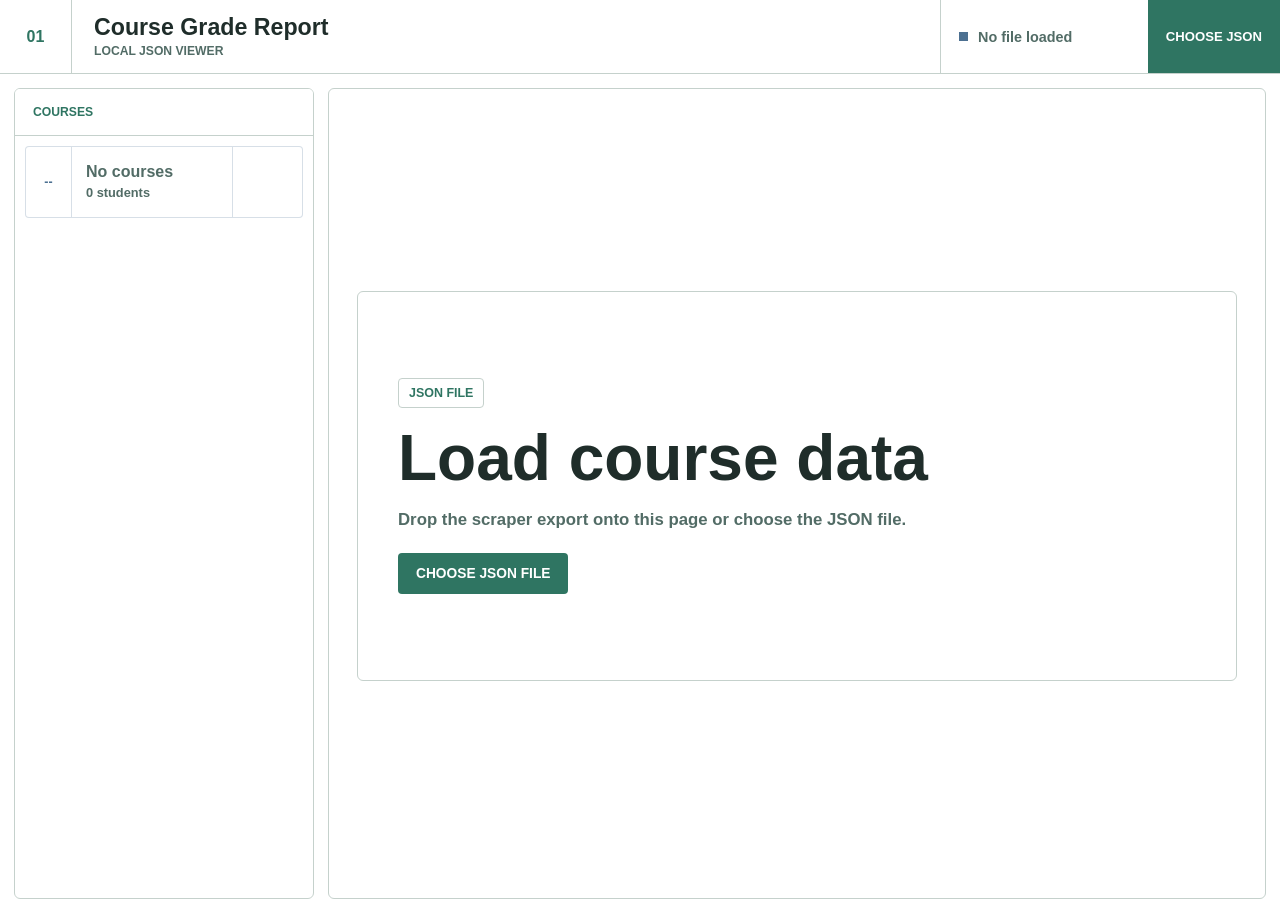
==== index.html @ b55ba125 "name update" ====
<!doctype html>
<html lang="en">
  <head>
    <meta charset="utf-8">
    <meta name="viewport" content="width=device-width, initial-scale=1">
    <title>Course Grade Report</title>
    <link rel="stylesheet" href="course_report.css">
  </head>
  <body>
    <header class="topbar">
      <a class="brand" href="#/">
        <span class="folio">01</span>
        <span class="brand-copy">
          <span class="brand-title">Course Grade Report</span>
          <span class="brand-subtitle">Local JSON viewer</span>
        </span>
      </a>
      <div class="file-controls">
        <span id="fileStatus" class="file-status">No file loaded</span>
        <button id="clearButton" class="clear-button" type="button">Clear file</button>
        <label class="compare-button">
          <input id="compareFileInput" type="file" accept=".json,application/json">
          Compare JSON
        </label>
        <label class="file-button">
          <input id="fileInput" type="file" accept=".json,application/json">
          Choose JSON
        </label>
      </div>
    </header>

    <main class="layout">
      <aside class="sidebar" aria-label="Courses">
        <div class="sidebar-heading">Courses</div>
        <nav id="courseNav" class="course-nav"></nav>
      </aside>
      <section id="app" class="content" aria-live="polite"></section>
    </main>

    <div id="dropOverlay" class="drop-overlay" aria-hidden="true">
      <div class="drop-panel">
        <span class="drop-marker">JSON</span>
        <span id="dropTitle">Drop JSON</span>
      </div>
    </div>

    <script src="course_report_config.js" defer></script>
    <script src="course_report_utils.js" defer></script>
    <script src="course_report_data.js" defer></script>
    <script src="course_report_render.js" defer></script>
    <script src="course_report.js" defer></script>
  </body>
</html>
---- course_report.css ----
:root {
  --page: #FFFFFF;
  --surface: #FFFFFF;
  --subtle: #FFFFFF;
  --panel: #FFFFFF;
  --panel-strong: #FFFFFF;
  --ink: #1F2D2A;
  --muted: #526C66;
  --rule: #C5D1CC;
  --rule-soft: rgba(76, 112, 145, 0.22);
  --accent: #2F7562;
  --accent-hover: #245F4E;
  --secondary: #4C7091;
  --risk: #B95A4A;
}

* {
  box-sizing: border-box;
}

html {
  background: var(--page);
  color: var(--ink);
  font-family: "Helvetica Neue", Helvetica, Arial, sans-serif;
  font-size: 16px;
  letter-spacing: 0;
}

body {
  background: var(--page);
  margin: 0;
  min-width: 320px;
}

body.drag-active {
  overflow: hidden;
}

button,
input,
select {
  font: inherit;
}

button {
  border: 0;
}

a {
  color: inherit;
}

.topbar {
  align-items: stretch;
  background: var(--surface);
  border-bottom: 1px solid var(--rule);
  border-left: 0;
  border-radius: 0;
  border-right: 0;
  border-top: 0;
  display: grid;
  grid-template-columns: minmax(0, 1fr) minmax(340px, auto);
  min-height: 74px;
  overflow: hidden;
  position: sticky;
  top: 0;
  z-index: 20;
}

.brand {
  align-items: stretch;
  display: grid;
  grid-template-columns: 72px minmax(0, 1fr);
  min-width: 0;
  text-decoration: none;
}

.folio {
  align-items: center;
  background: var(--surface);
  border-right: 1px solid var(--rule);
  color: var(--accent);
  display: flex;
  font-size: 1rem;
  font-variant-numeric: tabular-nums;
  font-weight: 800;
  justify-content: center;
  line-height: 1;
}

.brand-copy {
  align-content: center;
  display: grid;
  gap: 5px;
  min-width: 0;
  padding: 14px 22px;
}

.brand-title {
  font-size: 1.45rem;
  font-weight: 800;
  line-height: 1;
  overflow: hidden;
  text-overflow: ellipsis;
  white-space: nowrap;
}

.brand-subtitle {
  color: var(--muted);
  font-size: 0.76rem;
  font-weight: 800;
  line-height: 1;
  text-transform: uppercase;
}

.file-controls {
  align-items: stretch;
  border-left: 1px solid var(--rule);
  display: grid;
  grid-template-columns: minmax(0, 1fr) auto auto auto;
  min-width: 0;
}

.file-status {
  align-items: center;
  color: var(--muted);
  display: flex;
  font-size: 0.9rem;
  font-variant-numeric: tabular-nums;
  font-weight: 700;
  min-width: 0;
  overflow: hidden;
  padding: 0 18px;
  text-overflow: ellipsis;
  white-space: nowrap;
}

.file-status::before {
  background: var(--secondary);
  content: "";
  display: inline-block;
  flex: 0 0 auto;
  height: 9px;
  margin-right: 10px;
  width: 9px;
}

body.has-data .file-status::before {
  background: var(--accent);
}

.clear-button,
.compare-button,
.file-button {
  align-items: center;
  cursor: pointer;
  display: inline-flex;
  font-size: 0.82rem;
  font-weight: 800;
  justify-content: center;
  line-height: 1;
  min-width: 126px;
  padding: 0 18px;
  text-align: center;
  text-transform: uppercase;
  transition: background-color 220ms ease, color 220ms ease;
  white-space: nowrap;
}

.clear-button {
  background: var(--surface);
  border-left: 1px solid var(--rule);
  color: var(--muted);
  display: none;
}

body.has-data .clear-button {
  display: inline-flex;
}

.clear-button:hover,
.clear-button:focus {
  background: var(--panel);
  color: var(--risk);
  outline: 0;
}

.compare-button {
  background: var(--surface);
  border-left: 1px solid var(--rule);
  color: var(--secondary);
  display: none;
}

body.has-data .compare-button {
  display: inline-flex;
  color: var(--accent);
}

body.has-comparison .compare-button {
  color: var(--ink);
}

.compare-button:hover,
.compare-button:focus-within {
  background: var(--surface);
  color: var(--accent-hover);
  outline: 0;
}

.compare-button input {
  height: 1px;
  opacity: 0;
  overflow: hidden;
  position: absolute;
  width: 1px;
}

.file-button {
  background: var(--accent);
  color: var(--surface);
}

.file-button:hover,
.file-button:focus-within {
  background: var(--accent-hover);
  color: var(--surface);
}

.file-button input {
  height: 1px;
  opacity: 0;
  overflow: hidden;
  position: absolute;
  width: 1px;
}

.layout {
  display: grid;
  gap: 14px;
  grid-template-columns: 300px minmax(0, 1fr);
  margin: 14px;
  min-height: calc(100vh - 89px);
}

.sidebar,
.content {
  background: var(--surface);
  border: 1px solid var(--rule);
  border-radius: 6px;
  min-width: 0;
  overflow: hidden;
}

.sidebar-heading {
  background: var(--panel);
  border-bottom: 1px solid var(--rule);
  color: var(--accent);
  font-size: 0.76rem;
  font-weight: 800;
  letter-spacing: 0;
  padding: 16px 18px;
  text-transform: uppercase;
}

.course-nav {
  display: grid;
  gap: 8px;
  padding: 10px;
}

.course-link {
  align-items: stretch;
  background: var(--surface);
  border: 1px solid var(--rule-soft);
  border-radius: 4px;
  color: var(--ink);
  display: grid;
  gap: 0;
  grid-template-columns: 46px minmax(0, 1fr) 70px;
  min-height: 72px;
  overflow: hidden;
  text-decoration: none;
  transition: background-color 220ms ease, border-color 220ms ease;
}

.course-link:hover,
.course-link:focus,
.course-link.active {
  background: var(--subtle);
  border-color: var(--accent);
  color: var(--ink);
  outline: 0;
}

.course-link.active {
  background: linear-gradient(to right, var(--accent) 0 4px, var(--surface) 4px);
}

.course-link-index {
  align-items: center;
  border-right: 1px solid var(--rule-soft);
  color: var(--secondary);
  display: flex;
  font-size: 0.78rem;
  font-variant-numeric: tabular-nums;
  font-weight: 800;
  justify-content: center;
}

.course-link-main {
  align-content: center;
  display: grid;
  gap: 7px;
  min-width: 0;
  padding: 12px 14px;
}

.course-link-name {
  font-weight: 800;
  line-height: 1;
  min-width: 0;
  overflow: hidden;
  text-overflow: ellipsis;
  white-space: nowrap;
}

.course-link-meta {
  color: var(--muted);
  font-size: 0.8rem;
  font-variant-numeric: tabular-nums;
  font-weight: 700;
  line-height: 1;
  min-width: 0;
  overflow: hidden;
  text-overflow: ellipsis;
  white-space: nowrap;
}

.course-link-stat {
  align-items: center;
  border-left: 1px solid var(--rule-soft);
  color: var(--secondary);
  display: flex;
  font-size: 0.95rem;
  font-variant-numeric: tabular-nums;
  font-weight: 800;
  justify-content: center;
  padding: 0 10px;
}

.course-link.active .course-link-index,
.course-link.active .course-link-stat {
  color: var(--accent);
}

.empty-link {
  color: var(--muted);
}

.empty-state,
.message-state {
  display: grid;
  min-height: calc(100vh - 106px);
  padding: 24px;
}

.empty-state {
  align-items: center;
}

.empty-cover {
  display: grid;
  margin: 0 auto;
  max-width: 880px;
  min-height: 390px;
  width: 100%;
}

.empty-copy {
  align-content: center;
  background: var(--surface);
  border: 1px solid var(--rule);
  border-radius: 6px;
  display: grid;
  gap: 20px;
  padding: 40px;
}

.empty-marker {
  align-self: start;
  background: var(--surface);
  border: 1px solid var(--rule);
  border-radius: 4px;
  color: var(--accent);
  font-size: 0.78rem;
  font-weight: 800;
  justify-self: start;
  line-height: 1;
  padding: 8px 10px;
  text-transform: uppercase;
}

.empty-state h1,
.message-state h1 {
  color: var(--ink);
  font-size: 4rem;
  font-weight: 800;
  letter-spacing: 0;
  line-height: 0.94;
  margin: 0;
  max-width: 760px;
}

.empty-state p,
.message-state p {
  color: var(--muted);
  font-size: 1.05rem;
  font-weight: 700;
  line-height: 1.45;
  margin: 0;
  max-width: 560px;
}

.empty-action {
  background: var(--accent);
  border-radius: 4px;
  color: var(--surface);
  cursor: pointer;
  font-size: 0.86rem;
  font-weight: 800;
  justify-self: start;
  line-height: 1;
  padding: 14px 18px;
  text-transform: uppercase;
  transition: background-color 220ms ease;
}

.empty-action:hover,
.empty-action:focus {
  background: var(--accent-hover);
  outline: 0;
}

.message-state {
  align-content: center;
  background: var(--surface);
}

.message-state p {
  margin-top: 22px;
}

.page-head {
  background: var(--surface);
  border-bottom: 1px solid var(--rule);
  display: grid;
  gap: 24px;
  grid-template-columns: minmax(0, 1fr) minmax(96px, auto);
  min-height: 236px;
  padding: 32px;
}

.page-title {
  align-self: end;
  color: var(--ink);
  font-size: 4.8rem;
  font-weight: 800;
  letter-spacing: 0;
  line-height: 0.92;
  margin: 0;
  overflow-wrap: anywhere;
}

.page-subtitle {
  color: var(--muted);
  font-size: 1rem;
  font-weight: 800;
  line-height: 1.35;
  margin: 18px 0 0;
}

.page-marker {
  align-self: start;
  color: var(--accent);
  font-size: 4.2rem;
  font-variant-numeric: tabular-nums;
  font-weight: 800;
  line-height: 0.92;
  text-align: right;
}

.metric-grid {
  background: var(--surface);
  border-bottom: 1px solid var(--rule);
  display: grid;
  gap: 10px;
  grid-template-columns: repeat(4, minmax(0, 1fr));
  padding: 12px;
}

.comparison-metrics {
  background: var(--surface);
  border-bottom: 1px solid var(--rule);
  display: grid;
  gap: 10px;
  grid-template-columns: repeat(3, minmax(0, 1fr));
  padding: 12px;
}

.metric {
  background: var(--subtle);
  border: 1px solid var(--rule-soft);
  border-radius: 4px;
  min-height: 128px;
  min-width: 0;
  padding: 16px;
}

.metric-label {
  color: var(--muted);
  font-size: 0.72rem;
  font-weight: 800;
  line-height: 1;
  text-transform: uppercase;
}

.metric-value {
  color: var(--ink);
  font-size: 3rem;
  font-variant-numeric: tabular-nums;
  font-weight: 800;
  line-height: 0.98;
  margin-top: 14px;
  overflow-wrap: anywhere;
}

.metric-note {
  color: var(--muted);
  font-size: 0.875rem;
  line-height: 1.35;
  margin-top: 8px;
}

.section {
  background: var(--surface);
  border-bottom: 1px solid var(--rule);
  display: grid;
  grid-template-columns: 220px minmax(0, 1fr);
}

.section-title {
  background: var(--panel);
  border-right: 1px solid var(--rule);
  color: var(--accent);
  font-size: 0.78rem;
  font-weight: 800;
  line-height: 1;
  padding: 22px;
  text-transform: uppercase;
}

.section-body {
  min-width: 0;
  padding: 22px;
}

.insight-grid {
  display: grid;
  gap: 10px;
  grid-template-columns: repeat(4, minmax(0, 1fr));
}

.insight {
  background: var(--subtle);
  border: 1px solid var(--rule-soft);
  border-radius: 4px;
  display: grid;
  gap: 12px;
  min-height: 142px;
  padding: 16px;
}

.insight-label {
  color: var(--muted);
  font-size: 0.72rem;
  font-weight: 800;
  line-height: 1;
  text-transform: uppercase;
}

.insight-value {
  align-self: end;
  color: var(--ink);
  font-size: 1.8rem;
  font-weight: 800;
  line-height: 1;
  overflow-wrap: anywhere;
}

.insight-note {
  color: var(--accent);
  font-size: 0.95rem;
  font-variant-numeric: tabular-nums;
  font-weight: 800;
  line-height: 1;
}

.chart-wrap {
  min-width: 0;
}

.distribution-chart {
  background: var(--surface);
  border: 1px solid var(--rule);
  border-radius: 4px;
  display: block;
  height: auto;
  max-width: 100%;
  overflow: hidden;
  width: 100%;
}

.chart-label {
  fill: #111111;
  font-family: "Helvetica Neue", Helvetica, Arial, sans-serif;
  font-size: 15px;
  font-weight: 800;
}

.chart-axis-title {
  fill: var(--ink);
  font-family: "Helvetica Neue", Helvetica, Arial, sans-serif;
  font-size: 16px;
  font-weight: 800;
}

.chart-summary {
  color: var(--ink);
  font-size: 0.95rem;
  font-variant-numeric: tabular-nums;
  font-weight: 800;
  line-height: 1.2;
  margin-top: 10px;
}

.chart-axis {
  stroke: var(--ink);
  stroke-width: 1;
}

.chart-rule {
  stroke: var(--rule-soft);
  stroke-width: 1;
}

.chart-bar {
  fill: var(--accent);
}

.chart-bar:nth-of-type(even) {
  fill: var(--secondary);
}

.chart-curve {
  fill: none;
  stroke: var(--risk);
  stroke-linecap: round;
  stroke-linejoin: round;
  stroke-width: 4;
}

.chart-mean {
  stroke: var(--risk);
  stroke-width: 2;
}

.chart-median {
  stroke: var(--ink);
  stroke-dasharray: 7 7;
  stroke-width: 2;
}

.table-wrap {
  background: var(--surface);
  border: 1px solid var(--rule);
  border-radius: 4px;
  overflow-x: auto;
}

.overview-table-wrap table {
  min-width: 1040px;
}

.comparison-table-wrap table {
  min-width: 1360px;
}

table {
  border-collapse: collapse;
  font-variant-numeric: tabular-nums;
  width: 100%;
}

th,
td {
  border-bottom: 1px solid var(--rule-soft);
  padding: 13px 12px;
  text-align: left;
  vertical-align: top;
}

th {
  background: var(--panel);
  color: var(--accent);
  font-size: 0.72rem;
  font-weight: 800;
  line-height: 1;
  text-transform: uppercase;
}

td {
  background: var(--surface);
  color: var(--ink);
  font-size: 0.95rem;
}

tbody tr:hover td {
  background: var(--subtle);
}

.number-cell {
  text-align: right;
}

.course-table-link {
  color: var(--accent);
  font-weight: 800;
  text-decoration-thickness: 1px;
  text-underline-offset: 3px;
}

.table-metric-cell {
  min-width: 118px;
}

.table-metric-value {
  display: block;
  font-weight: 800;
  line-height: 1;
}

.table-meter {
  background: var(--surface);
  border: 1px solid var(--rule-soft);
  border-radius: 2px;
  display: block;
  height: 8px;
  margin-top: 8px;
  overflow: hidden;
  width: 100%;
}

.table-meter-fill {
  background: var(--accent);
  display: block;
  height: 100%;
}

.delta-cell {
  font-weight: 800;
}

.delta-positive {
  color: var(--accent);
}

.delta-negative {
  color: var(--risk);
}

.delta-neutral {
  color: var(--muted);
}

.course-link-stat.delta-positive {
  color: var(--accent);
}

.course-link-stat.delta-negative {
  color: var(--risk);
}

.course-link-stat.delta-neutral {
  color: var(--muted);
}

.course-link:hover .course-link-stat.delta-positive,
.course-link:focus .course-link-stat.delta-positive,
.course-link.active .course-link-stat.delta-positive {
  color: var(--accent);
}

.course-link:hover .course-link-stat.delta-negative,
.course-link:focus .course-link-stat.delta-negative,
.course-link.active .course-link-stat.delta-negative {
  color: var(--risk);
}

.course-link:hover .course-link-stat.delta-neutral,
.course-link:focus .course-link-stat.delta-neutral,
.course-link.active .course-link-stat.delta-neutral {
  color: var(--muted);
}

.comparison-stack {
  display: grid;
  gap: 14px;
}

.comparison-note {
  background: var(--surface);
  border: 1px solid var(--rule-soft);
  border-radius: 4px;
  display: grid;
  gap: 8px;
  padding: 16px;
}

.comparison-note-title {
  color: var(--secondary);
  font-size: 0.78rem;
  font-weight: 800;
  line-height: 1;
  text-transform: uppercase;
}

.comparison-note p {
  color: var(--ink);
  font-size: 0.95rem;
  font-weight: 700;
  line-height: 1.35;
  margin: 0;
}

.risk-tone .table-meter-fill {
  background: var(--risk);
}

.band-list {
  display: grid;
  gap: 8px;
}

.band-row {
  align-items: center;
  background: var(--surface);
  border: 1px solid var(--rule-soft);
  border-radius: 4px;
  display: grid;
  gap: 16px;
  grid-template-columns: 84px minmax(0, 1fr) 72px 72px;
  min-height: 48px;
  padding: 0 14px;
}

.band-header {
  color: var(--accent);
  min-height: 38px;
}

.band-track-label {
  color: var(--accent);
  font-size: 0.72rem;
  font-weight: 800;
  text-transform: uppercase;
}

.band-label,
.band-count,
.band-percent {
  color: var(--ink);
  font-variant-numeric: tabular-nums;
  font-weight: 800;
}

.band-track {
  background: var(--surface);
  border: 1px solid var(--rule-soft);
  border-radius: 2px;
  height: 13px;
  min-width: 0;
  overflow: hidden;
  position: relative;
}

.band-fill {
  background: var(--accent);
  height: 100%;
}

.band-row.risk .band-fill {
  background: var(--risk);
}

.grade-strip {
  display: grid;
  gap: 6px;
  grid-template-columns: repeat(auto-fill, minmax(58px, 1fr));
}

.grade-pill {
  background: var(--surface);
  border: 1px solid var(--rule-soft);
  border-radius: 4px;
  color: var(--ink);
  font-variant-numeric: tabular-nums;
  font-weight: 800;
  line-height: 1;
  padding: 11px 6px;
  text-align: center;
}

.grade-pill.risk {
  color: var(--risk);
}

.inline-error {
  border: 1px solid var(--risk);
  border-radius: 4px;
  color: var(--risk);
  margin: 22px;
  padding: 16px;
}

.drop-overlay {
  align-items: center;
  background: rgba(31, 45, 42, 0.5);
  bottom: 0;
  display: none;
  justify-content: center;
  left: 0;
  padding: 24px;
  position: fixed;
  right: 0;
  top: 0;
  z-index: 100;
}

body.drag-active .drop-overlay {
  display: flex;
}

.drop-panel {
  align-items: stretch;
  background: var(--surface);
  border: 1px solid var(--rule);
  border-radius: 6px;
  color: var(--ink);
  display: grid;
  grid-template-columns: 150px minmax(0, 1fr);
  max-width: 620px;
  min-height: 170px;
  overflow: hidden;
  width: min(100%, 620px);
}

.drop-marker {
  align-items: center;
  background: var(--surface);
  border-right: 1px solid var(--rule);
  color: var(--accent);
  display: flex;
  font-size: 0.9rem;
  font-weight: 800;
  justify-content: center;
  line-height: 1;
  padding: 22px;
  text-transform: uppercase;
}

.drop-panel span:last-child {
  align-items: center;
  display: flex;
  font-size: 3.6rem;
  font-weight: 800;
  line-height: 0.96;
  padding: 22px;
}

@media (min-width: 981px) {
  .sidebar {
    height: calc(100vh - 89px);
    overflow: auto;
    position: sticky;
    top: 89px;
  }
}

@media (max-width: 1100px) {
  .metric-grid,
  .comparison-metrics,
  .insight-grid {
    grid-template-columns: repeat(2, minmax(0, 1fr));
  }

  .page-title {
    font-size: 4rem;
  }
}

@media (max-width: 980px) {
  .topbar {
    grid-template-columns: 1fr;
  }

  .file-controls {
    border-left: 0;
    border-top: 1px solid var(--rule);
  }

  .layout {
    grid-template-columns: 1fr;
  }

  .course-nav {
    grid-auto-flow: column;
    overflow-x: auto;
  }

  .course-link {
    min-width: 240px;
  }

  .course-link.active {
    background: linear-gradient(to bottom, var(--surface) 0 calc(100% - 4px), var(--accent) calc(100% - 4px));
  }

  .page-head {
    grid-template-columns: 1fr;
    min-height: 220px;
  }

  .page-marker {
    text-align: left;
  }

  .section {
    grid-template-columns: 1fr;
  }

  .section-title {
    border-bottom: 1px solid var(--rule);
    border-right: 0;
  }
}

@media (max-width: 620px) {
  .content,
  .sidebar {
    border-radius: 4px;
  }

  .brand {
    grid-template-columns: 56px minmax(0, 1fr);
  }

  .brand-copy,
  .page-head,
  .empty-state,
  .message-state {
    padding-left: 18px;
    padding-right: 18px;
  }

  .brand-title {
    font-size: 1.18rem;
  }

  .file-controls {
    grid-template-columns: 1fr;
  }

  .file-status {
    border-bottom: 1px solid var(--rule);
    min-height: 46px;
  }

  .clear-button {
    border-left: 0;
    border-bottom: 1px solid var(--rule);
    min-height: 48px;
  }

  .compare-button {
    border-left: 0;
    border-bottom: 1px solid var(--rule);
    min-height: 48px;
  }

  .file-button {
    min-height: 48px;
  }

  .empty-state {
    padding: 18px;
  }

  .empty-cover {
    min-height: 340px;
  }

  .empty-copy {
    padding: 26px;
  }

  .empty-state h1,
  .message-state h1 {
    font-size: 3rem;
  }

  .page-title {
    font-size: 3rem;
  }

  .page-marker {
    font-size: 3rem;
  }

  .metric-grid,
  .comparison-metrics,
  .insight-grid {
    grid-template-columns: 1fr;
  }

  .metric {
    min-height: 118px;
  }

  .metric-value {
    font-size: 2.7rem;
  }

  .band-row {
    grid-template-columns: 70px minmax(0, 1fr) 48px;
  }

  .band-percent {
    display: none;
  }

  .drop-panel {
    grid-template-columns: 1fr;
  }

  .drop-marker {
    border-bottom: 1px solid var(--rule);
    border-right: 0;
  }

  .drop-panel span:last-child {
    font-size: 3rem;
  }
}
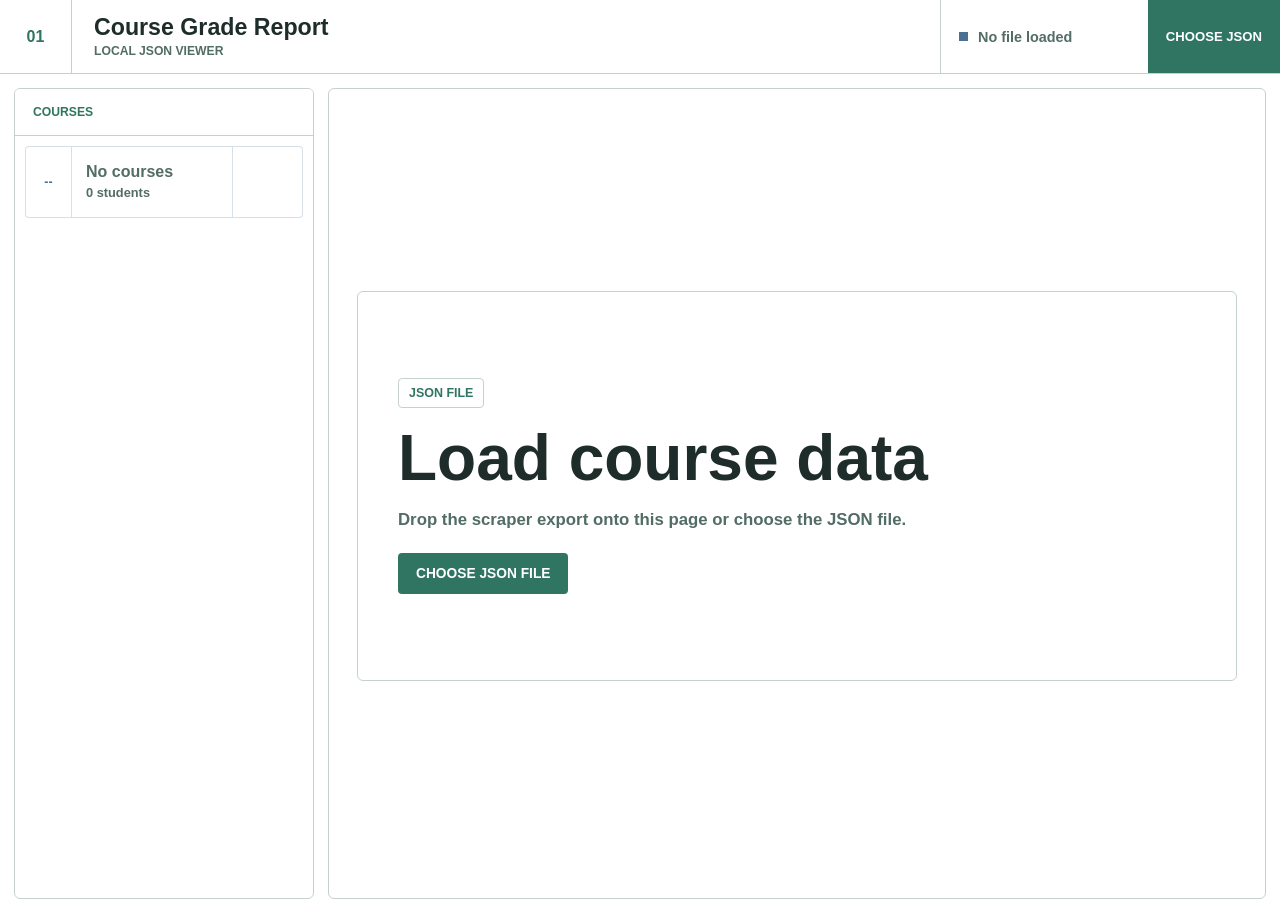
==== commit 2ac8eb47: "updates" ====
--- a/index.html
+++ b/index.html
@@ -27,6 +27,16 @@
           Choose JSON
         </label>
       </div>
+      <div id="labelControls" class="label-controls" aria-label="File labels">
+        <label class="label-field">
+          <span>First file label</span>
+          <input id="fileLabelInput" type="text" autocomplete="off" spellcheck="false">
+        </label>
+        <label class="label-field compare-label-field">
+          <span>Second file label</span>
+          <input id="compareFileLabelInput" type="text" autocomplete="off" spellcheck="false">
+        </label>
+      </div>
     </header>
 
     <main class="layout">
--- a/course_report.css
+++ b/course_report.css
@@ -235,6 +235,66 @@
   width: 1px;
 }
 
+.label-controls {
+  background: var(--surface);
+  border-top: 1px solid var(--rule);
+  display: none;
+  grid-column: 1 / -1;
+  grid-template-columns: repeat(2, minmax(0, 1fr));
+}
+
+body.has-data .label-controls {
+  display: grid;
+}
+
+.label-field {
+  align-items: center;
+  border-right: 1px solid var(--rule);
+  display: grid;
+  gap: 10px;
+  grid-template-columns: auto minmax(0, 1fr);
+  min-width: 0;
+  padding: 9px 18px;
+}
+
+.label-field:last-child {
+  border-right: 0;
+}
+
+.compare-label-field {
+  display: none;
+}
+
+body.has-comparison .compare-label-field {
+  display: grid;
+}
+
+.label-field span {
+  color: var(--muted);
+  font-size: 0.72rem;
+  font-weight: 800;
+  line-height: 1;
+  text-transform: uppercase;
+  white-space: nowrap;
+}
+
+.label-field input {
+  background: var(--surface);
+  border: 1px solid var(--rule-soft);
+  border-radius: 2px;
+  color: var(--ink);
+  font-size: 0.9rem;
+  font-weight: 800;
+  line-height: 1;
+  min-width: 0;
+  padding: 8px 10px;
+}
+
+.label-field input:focus {
+  border-color: var(--accent);
+  outline: 0;
+}
+
 .layout {
   display: grid;
   gap: 14px;
@@ -521,7 +581,8 @@
   color: var(--muted);
   font-size: 0.72rem;
   font-weight: 800;
-  line-height: 1;
+  line-height: 1.15;
+  overflow-wrap: anywhere;
   text-transform: uppercase;
 }
 
@@ -555,7 +616,8 @@
   color: var(--accent);
   font-size: 0.78rem;
   font-weight: 800;
-  line-height: 1;
+  line-height: 1.15;
+  overflow-wrap: anywhere;
   padding: 22px;
   text-transform: uppercase;
 }
@@ -563,6 +625,30 @@
 .section-body {
   min-width: 0;
   padding: 22px;
+}
+
+.paired-section {
+  display: grid;
+  gap: 18px;
+  grid-template-columns: repeat(2, minmax(0, 1fr));
+}
+
+.paired-panel {
+  align-content: start;
+  display: grid;
+  gap: 12px;
+  min-width: 0;
+}
+
+.paired-panel-title {
+  border-bottom: 1px solid var(--rule-soft);
+  color: var(--secondary);
+  font-size: 0.75rem;
+  font-weight: 800;
+  line-height: 1.15;
+  overflow-wrap: anywhere;
+  padding-bottom: 8px;
+  text-transform: uppercase;
 }
 
 .insight-grid {
@@ -715,7 +801,8 @@
   color: var(--accent);
   font-size: 0.72rem;
   font-weight: 800;
-  line-height: 1;
+  line-height: 1.15;
+  overflow-wrap: anywhere;
   text-transform: uppercase;
 }
 
@@ -730,7 +817,18 @@
 }
 
 .number-cell {
+  hyphens: none;
+  overflow-wrap: normal;
   text-align: right;
+  word-break: normal;
+}
+
+th.number-cell {
+  white-space: normal;
+}
+
+td.number-cell {
+  white-space: nowrap;
 }
 
 .course-table-link {
@@ -995,6 +1093,11 @@
     position: sticky;
     top: 89px;
   }
+
+  body.has-data .sidebar {
+    height: calc(100vh - 139px);
+    top: 139px;
+  }
 }
 
 @media (max-width: 1100px) {
@@ -1019,6 +1122,19 @@
     border-top: 1px solid var(--rule);
   }
 
+  .label-controls {
+    grid-template-columns: 1fr;
+  }
+
+  .label-field {
+    border-bottom: 1px solid var(--rule);
+    border-right: 0;
+  }
+
+  .label-field:last-child {
+    border-bottom: 0;
+  }
+
   .layout {
     grid-template-columns: 1fr;
   }
@@ -1052,6 +1168,10 @@
   .section-title {
     border-bottom: 1px solid var(--rule);
     border-right: 0;
+  }
+
+  .paired-section {
+    grid-template-columns: 1fr;
   }
 }
 
@@ -1102,6 +1222,10 @@
     min-height: 48px;
   }
 
+  .label-field {
+    grid-template-columns: 1fr;
+  }
+
   .empty-state {
     padding: 18px;
   }
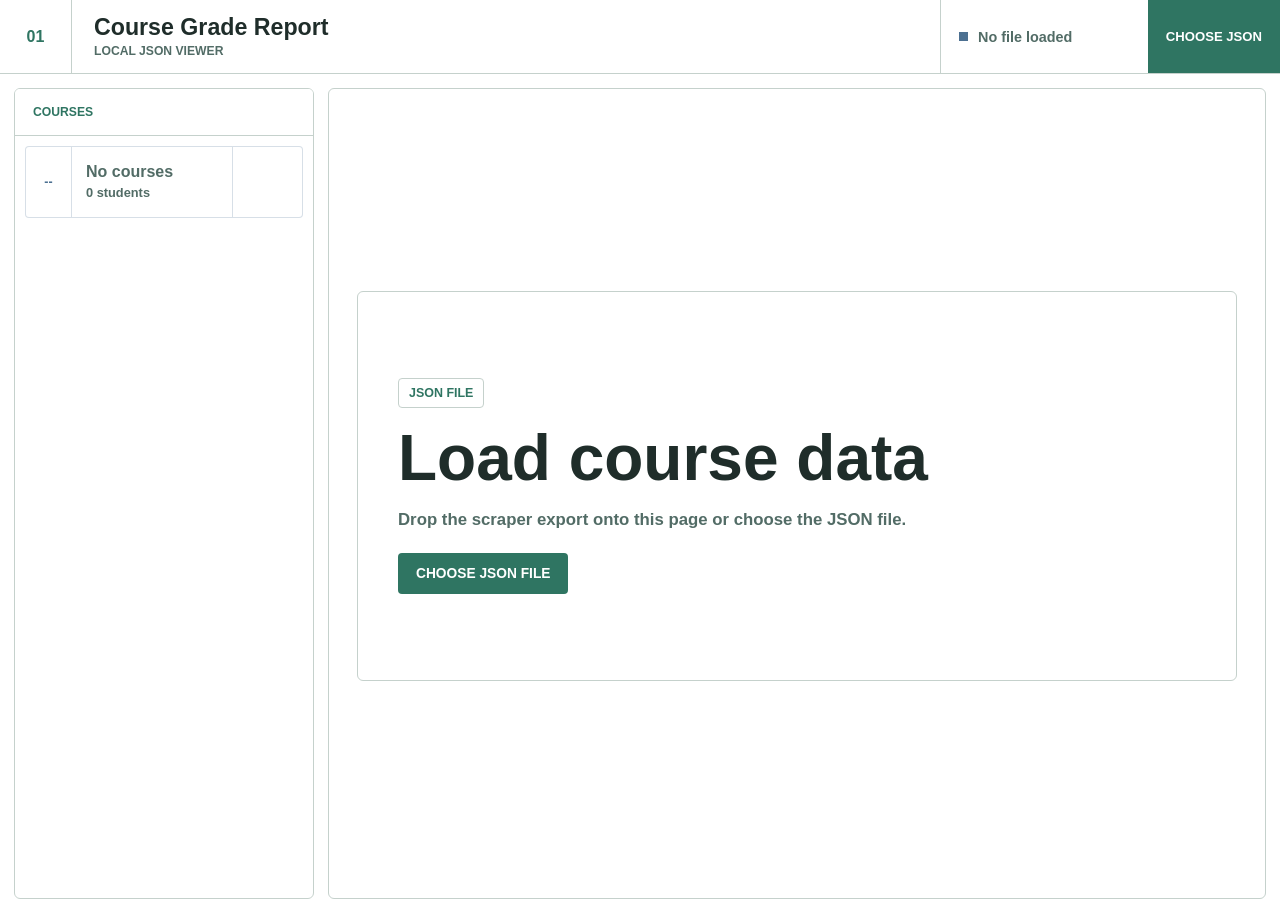
==== commit d8f51e60: "updates" ====
--- a/index.html
+++ b/index.html
@@ -1,10 +1,10 @@
 <!doctype html>
 <html lang="en">
   <head>
-    <meta charset="utf-8">
-    <meta name="viewport" content="width=device-width, initial-scale=1">
+    <meta charset="utf-8" />
+    <meta name="viewport" content="width=device-width, initial-scale=1" />
     <title>Course Grade Report</title>
-    <link rel="stylesheet" href="course_report.css">
+    <link rel="stylesheet" href="course_report.css" />
   </head>
   <body>
     <header class="topbar">
@@ -17,24 +17,40 @@
       </a>
       <div class="file-controls">
         <span id="fileStatus" class="file-status">No file loaded</span>
-        <button id="clearButton" class="clear-button" type="button">Clear file</button>
+        <button id="clearButton" class="clear-button" type="button">
+          Clear file(s)
+        </button>
         <label class="compare-button">
-          <input id="compareFileInput" type="file" accept=".json,application/json">
+          <input
+            id="compareFileInput"
+            type="file"
+            accept=".json,application/json"
+          />
           Compare JSON
         </label>
         <label class="file-button">
-          <input id="fileInput" type="file" accept=".json,application/json">
+          <input id="fileInput" type="file" accept=".json,application/json" />
           Choose JSON
         </label>
       </div>
       <div id="labelControls" class="label-controls" aria-label="File labels">
         <label class="label-field">
           <span>First file label</span>
-          <input id="fileLabelInput" type="text" autocomplete="off" spellcheck="false">
+          <input
+            id="fileLabelInput"
+            type="text"
+            autocomplete="off"
+            spellcheck="false"
+          />
         </label>
         <label class="label-field compare-label-field">
           <span>Second file label</span>
-          <input id="compareFileLabelInput" type="text" autocomplete="off" spellcheck="false">
+          <input
+            id="compareFileLabelInput"
+            type="text"
+            autocomplete="off"
+            spellcheck="false"
+          />
         </label>
       </div>
     </header>
--- a/course_report.css
+++ b/course_report.css
@@ -397,6 +397,34 @@
   white-space: nowrap;
 }
 
+.course-link-meta-flow {
+  align-items: center;
+  display: flex;
+  gap: 7px;
+}
+
+.course-link-meta-symbol {
+  background: var(--secondary);
+  display: inline-block;
+  flex: 0 0 auto;
+  height: 1px;
+  opacity: 0.85;
+  position: relative;
+  width: 15px;
+}
+
+.course-link-meta-symbol::after {
+  border-right: 1px solid var(--secondary);
+  border-top: 1px solid var(--secondary);
+  content: "";
+  height: 5px;
+  position: absolute;
+  right: 0;
+  top: 50%;
+  transform: translateY(-50%) rotate(45deg);
+  width: 5px;
+}
+
 .course-link-stat {
   align-items: center;
   border-left: 1px solid var(--rule-soft);
